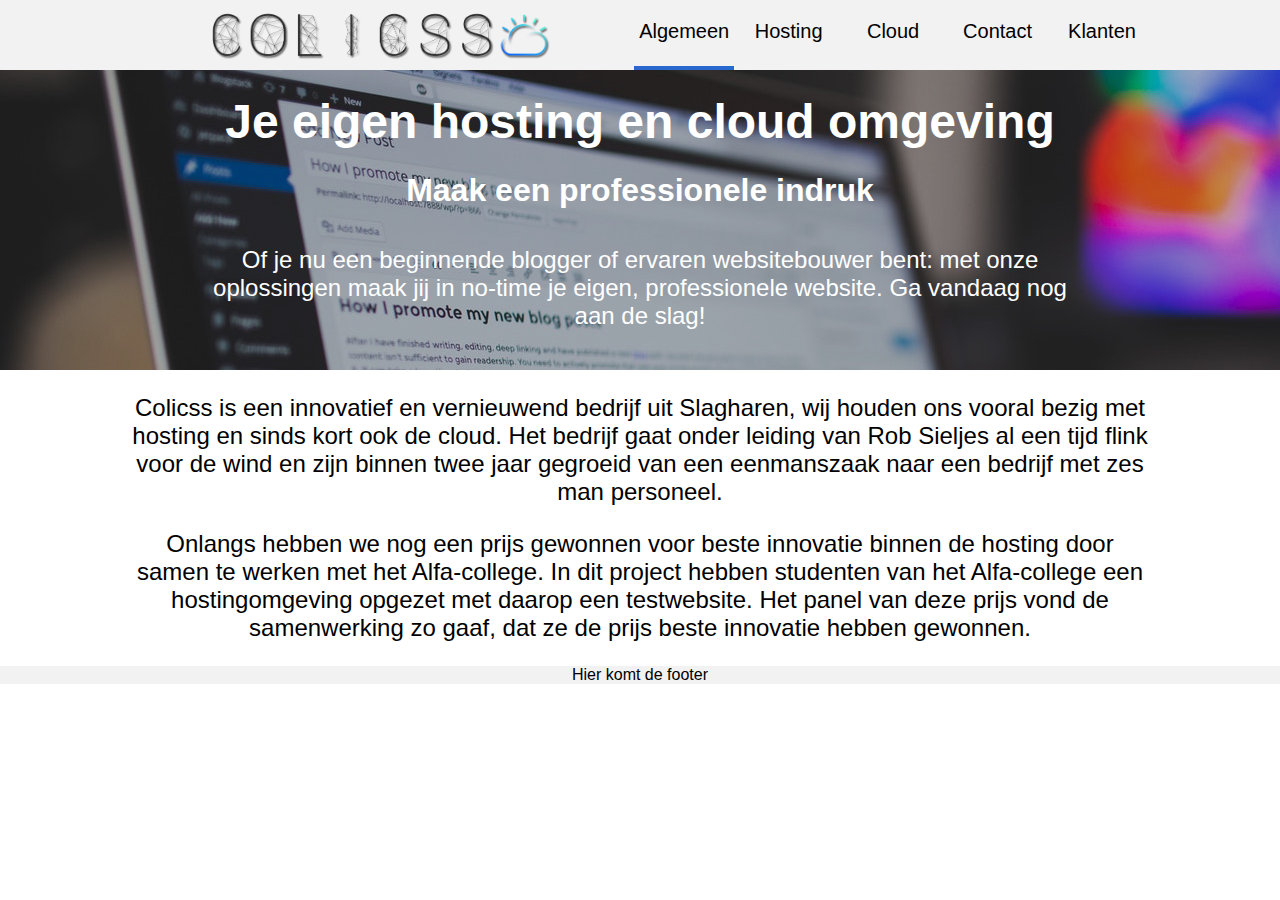
==== index.html @ 017a146b "Nog meer content toegevoegd" ====
<!DOCTYPE html>
<html>
  <head>
    <link rel="stylesheet" href="style.css">
    <meta charset="utf-8">
    <title>Colicss</title>
  </head>
  <body>

    <header class="header">
      <div class="wrapper">
        <div class="logo-wrapper">
          <a href="index.html"><img class="logo" src="img/logo.png" alt="Logo COLICSS"></a>
        </div>
        <nav id="Navigatie" class="navigatie">
          <ul>
            <li><a class="active"><p>Algemeen</p></a></li>
            <li><a href=""><p>Hosting</p></a></li>
            <li><a href=""><p>Cloud</p></a></li>
            <li><a href=""><p>Contact</p></a></li>
            <li><a href=""><p>Klanten</p></a></li>
          </ul>
        </nav>
      </div>
    </header>

    <section id="Content" class="container">
      <div class="img-wrapper">
        <img src="img/pexels-photo-261662.jpg">
        <div class="text-wrapper">
          <h1 class="bigger">Je eigen hosting en cloud omgeving</h1>
          <h1 class="smaller">Maak een professionele indruk</h1>
          <p>Of je nu een beginnende blogger of ervaren websitebouwer bent: met onze oplossingen maak jij in no-time je eigen, professionele website. Ga vandaag nog aan de slag!</p>
        </div>
      </div>
      <div class="wrapper">
        <p class="centered">Colicss is een innovatief en vernieuwend bedrijf uit Slagharen, wij houden ons vooral bezig met hosting en sinds kort ook de cloud. Het bedrijf gaat onder leiding van Rob Sieljes al een tijd flink voor de wind en zijn binnen twee jaar gegroeid van een eenmanszaak naar een bedrijf met zes man personeel.</p>
        <p class="centered">Onlangs hebben we nog een prijs gewonnen voor beste innovatie binnen de hosting door samen te werken met het Alfa-college. In dit project hebben studenten van het Alfa-college een hostingomgeving opgezet met daarop een testwebsite. Het panel van deze prijs vond de samenwerking zo gaaf, dat ze de prijs beste innovatie hebben gewonnen.</p>
      </div>
    </section>

    <footer id="Footer" class="footer">
      <div class="wrapper">
        <p>Hier komt de footer</p>
      </div>
    </footer>

  </body>
</html>
---- style.css ----
/* Grijs = #f2f2f2 */
/*  */

body {
  width: 100%;
  margin: 0;
  padding: 0;
  font-family: Helvetica;
}

.wrapper {
  width: 80%;
  max-width: 1920px;
  margin: 0 auto;
  text-align: center;
}

.header {
  width: 100%;
  height: 70px;
  background-color: #f2f2f2;
}

.logo-wrapper {
  display: inline-block;
  width: auto;
  height: 50px;
  padding: 10px;
}

.logo-wrapper .logo {
  height: 100%;
}

#Navigatie {
  width: auto;
  height: 70px;
  margin: auto auto;
  float: right;
  text-align: center;
}

.navigatie ul {
  list-style-type: none;
  margin: auto;
  padding: 0;
}

.navigatie li {
  display: inline-block;
  position: relative;
  width: 100px;
  height: 70px;
}

.navigatie a {
  display: block;
  height: 70px;
  color: black;
  font-size: 20px;
  text-decoration: none;
  vertical-align: middle;
}

.navigatie p {
  display: inline-flex;
}

.navigatie li:hover, .navigatie a:hover {
  box-sizing: border-box;
  border-bottom: 4px solid #2968ce;
}

.navigatie .active {
  box-sizing: border-box;
  border-bottom: 4px solid #2968ce;
}

#Content {
  width: 100%;
}

.img-wrapper {
  display: block;
  position: static;
  width: 100%;
  height: 300px;
  overflow: hidden;
}

.img-wrapper img {
  position: absolute;
  z-index: -1;
}

.text-wrapper {
  width: 70%;
  margin: 1em auto;
}

.bigger {
  text-align: center;
  color: white;
  font-size: 3em;
  line-height: 1.5em;
  margin: 0;
}

.smaller {
  text-align: center;
  color: white;
  font-size: 2em;
  line-height: 2em;
  margin: 0;
}

.text-wrapper p {
  text-align: center;
  color: white;
  font-size: 1.5em;
}

.centered {
  text-align: center;
  font-size: 1.5em;
}

#Footer {
  background-color: #f2f2f2;
}
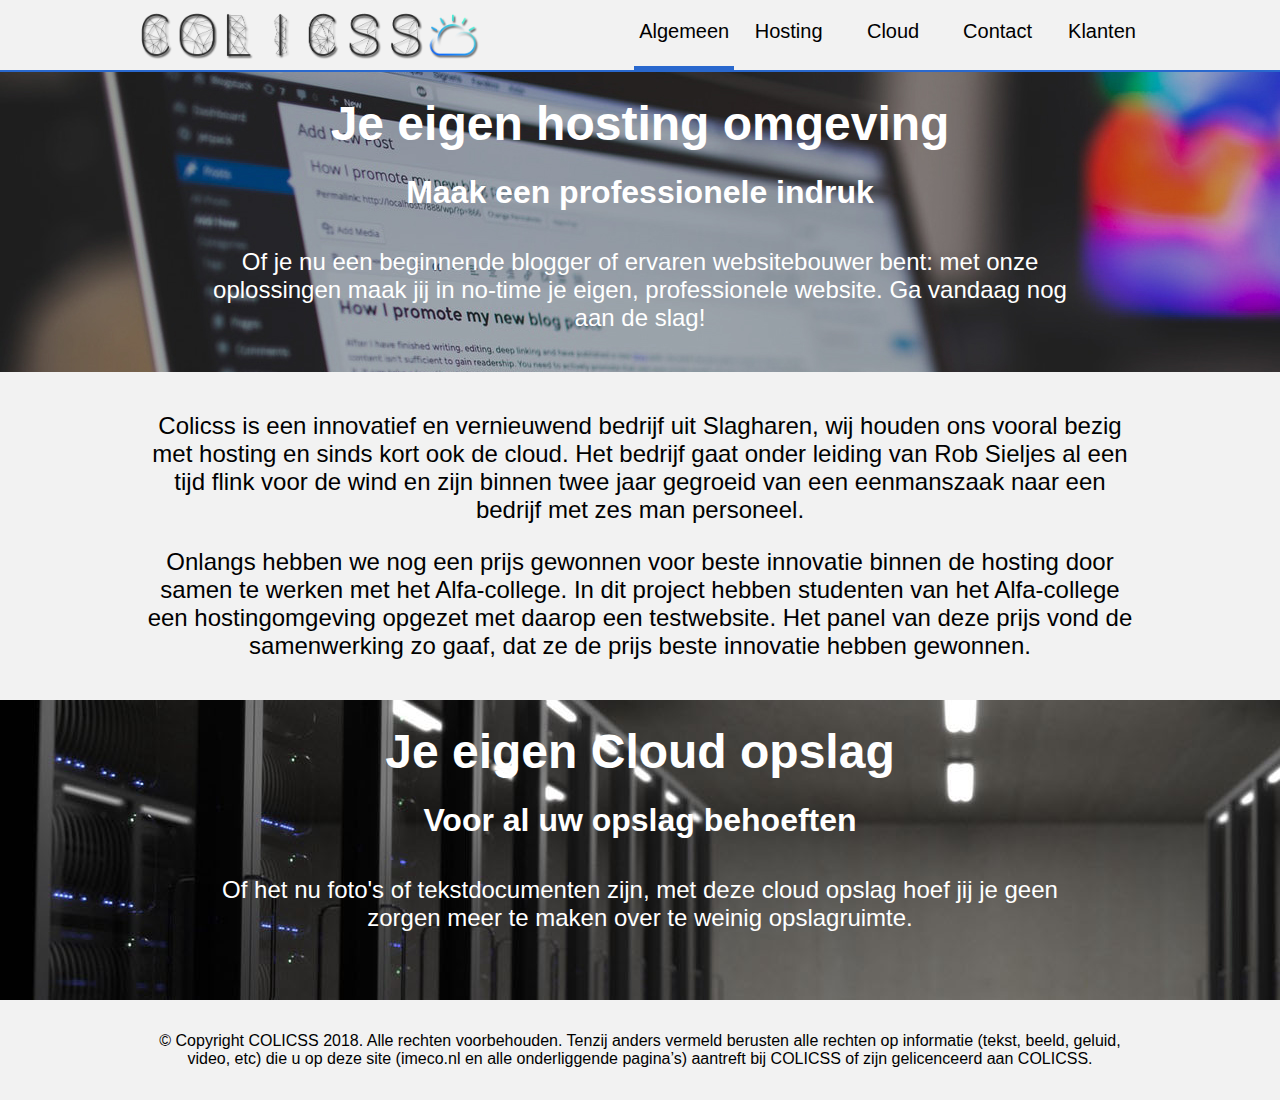
==== commit 539c4a57: "Homepage afgemaakt, ook heb ik de reclame blokken gefixed. Deze kregen elke keer verkeerde width mee" ====
--- a/index.html
+++ b/index.html
@@ -24,24 +24,34 @@
       </div>
     </header>
 
-    <section id="Content" class="container">
-      <div class="img-wrapper">
-        <img src="img/pexels-photo-261662.jpg">
-        <div class="text-wrapper">
-          <h1 class="bigger">Je eigen hosting en cloud omgeving</h1>
-          <h1 class="smaller">Maak een professionele indruk</h1>
-          <p>Of je nu een beginnende blogger of ervaren websitebouwer bent: met onze oplossingen maak jij in no-time je eigen, professionele website. Ga vandaag nog aan de slag!</p>
-        </div>
+    <div class="reclame-block">
+      <img src="img/pexels-photo-261662.jpg">
+      <div class="text-wrapper">
+        <h1 class="bigger">Je eigen hosting omgeving</h1>
+        <h1 class="smaller">Maak een professionele indruk</h1>
+        <p>Of je nu een beginnende blogger of ervaren websitebouwer bent: met onze oplossingen maak jij in no-time je eigen, professionele website. Ga vandaag nog aan de slag!</p>
       </div>
+    </div>
+
+    <div class="bio-wrapper">
       <div class="wrapper">
         <p class="centered">Colicss is een innovatief en vernieuwend bedrijf uit Slagharen, wij houden ons vooral bezig met hosting en sinds kort ook de cloud. Het bedrijf gaat onder leiding van Rob Sieljes al een tijd flink voor de wind en zijn binnen twee jaar gegroeid van een eenmanszaak naar een bedrijf met zes man personeel.</p>
         <p class="centered">Onlangs hebben we nog een prijs gewonnen voor beste innovatie binnen de hosting door samen te werken met het Alfa-college. In dit project hebben studenten van het Alfa-college een hostingomgeving opgezet met daarop een testwebsite. Het panel van deze prijs vond de samenwerking zo gaaf, dat ze de prijs beste innovatie hebben gewonnen.</p>
       </div>
-    </section>
+    </div>
+
+    <div class="reclame-block">
+      <img src="img/pexels-photo-325229.jpg">
+      <div class="text-wrapper">
+        <h1 class="bigger">Je eigen Cloud opslag</h1>
+        <h1 class="smaller">Voor al uw opslag behoeften</h1>
+        <p>Of het nu foto's of tekstdocumenten zijn, met deze cloud opslag hoef jij je geen zorgen meer te maken over te weinig opslagruimte.</p>
+      </div>
+    </div>
 
     <footer id="Footer" class="footer">
       <div class="wrapper">
-        <p>Hier komt de footer</p>
+        <p>© Copyright COLICSS 2018. Alle rechten voorbehouden. Tenzij anders vermeld berusten alle rechten op informatie (tekst, beeld, geluid, video, etc) die u op deze site (imeco.nl en alle onderliggende pagina’s) aantreft bij COLICSS of zijn gelicenceerd aan COLICSS.</p>
       </div>
     </footer>
 
--- a/style.css
+++ b/style.css
@@ -3,9 +3,11 @@
 
 body {
   width: 100%;
+  max-width: 1920px;
   margin: 0;
   padding: 0;
   font-family: Helvetica;
+  overflow-x: hidden;
 }
 
 .wrapper {
@@ -16,13 +18,18 @@
 }
 
 .header {
+  position: sticky;
+  top: 0;
   width: 100%;
   height: 70px;
   background-color: #f2f2f2;
+  z-index: 99;
+  border-bottom: 2px solid #2968ce;
 }
 
 .logo-wrapper {
   display: inline-block;
+  float: left;
   width: auto;
   height: 50px;
   padding: 10px;
@@ -76,26 +83,31 @@
   border-bottom: 4px solid #2968ce;
 }
 
-#Content {
-  width: 100%;
-}
-
-.img-wrapper {
-  display: block;
-  position: static;
+.reclame-block {
+  position: relative;
   width: 100%;
   height: 300px;
   overflow: hidden;
 }
 
-.img-wrapper img {
+.reclame-block img {
   position: absolute;
+  height: 100%;
   z-index: -1;
 }
 
 .text-wrapper {
   width: 70%;
   margin: 1em auto;
+  box-sizing: border-box;
+  z-index: 1;
+}
+
+.bio-wrapper {
+  width: 100%;
+  padding: 1em;
+  background-color: #f2f2f2;
+  box-sizing: border-box;
 }
 
 .bigger {
@@ -126,5 +138,8 @@
 }
 
 #Footer {
+  width: 100%;
+  padding: 1em;
   background-color: #f2f2f2;
+  box-sizing: border-box;
 }
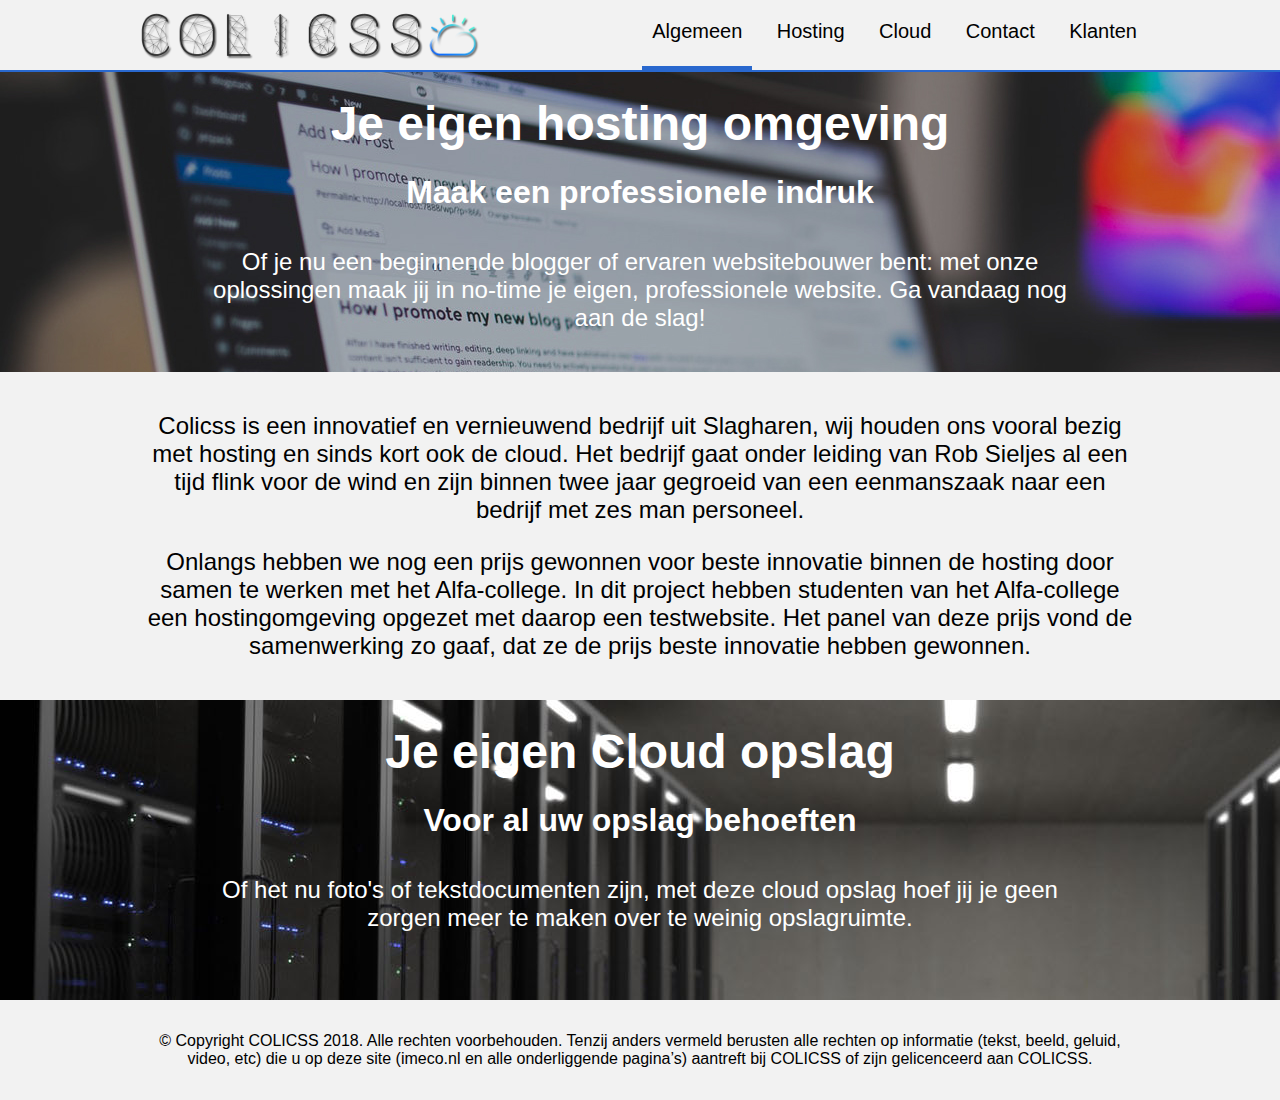
==== commit 0a1329ed: "Pagina's: hosting.html, cloud.html, contact.html en klanten.html toegevougd +opmaak van homepage -in" ====
--- a/index.html
+++ b/index.html
@@ -14,11 +14,11 @@
         </div>
         <nav id="Navigatie" class="navigatie">
           <ul>
-            <li><a class="active"><p>Algemeen</p></a></li>
-            <li><a href=""><p>Hosting</p></a></li>
-            <li><a href=""><p>Cloud</p></a></li>
-            <li><a href=""><p>Contact</p></a></li>
-            <li><a href=""><p>Klanten</p></a></li>
+            <li class="active"><a><p>Algemeen</p></a></li>
+            <li><a href="hosting.html"><p>Hosting</p></a></li>
+            <li><a href="cloud.html"><p>Cloud</p></a></li>
+            <li><a href="contact.html"><p>Contact</p></a></li>
+            <li><a href="klanten.html"><p>Klanten</p></a></li>
           </ul>
         </nav>
       </div>
--- a/style.css
+++ b/style.css
@@ -56,7 +56,8 @@
 .navigatie li {
   display: inline-block;
   position: relative;
-  width: 100px;
+  margin: 0px 5px;
+  padding: 0px 10px;
   height: 70px;
 }
 
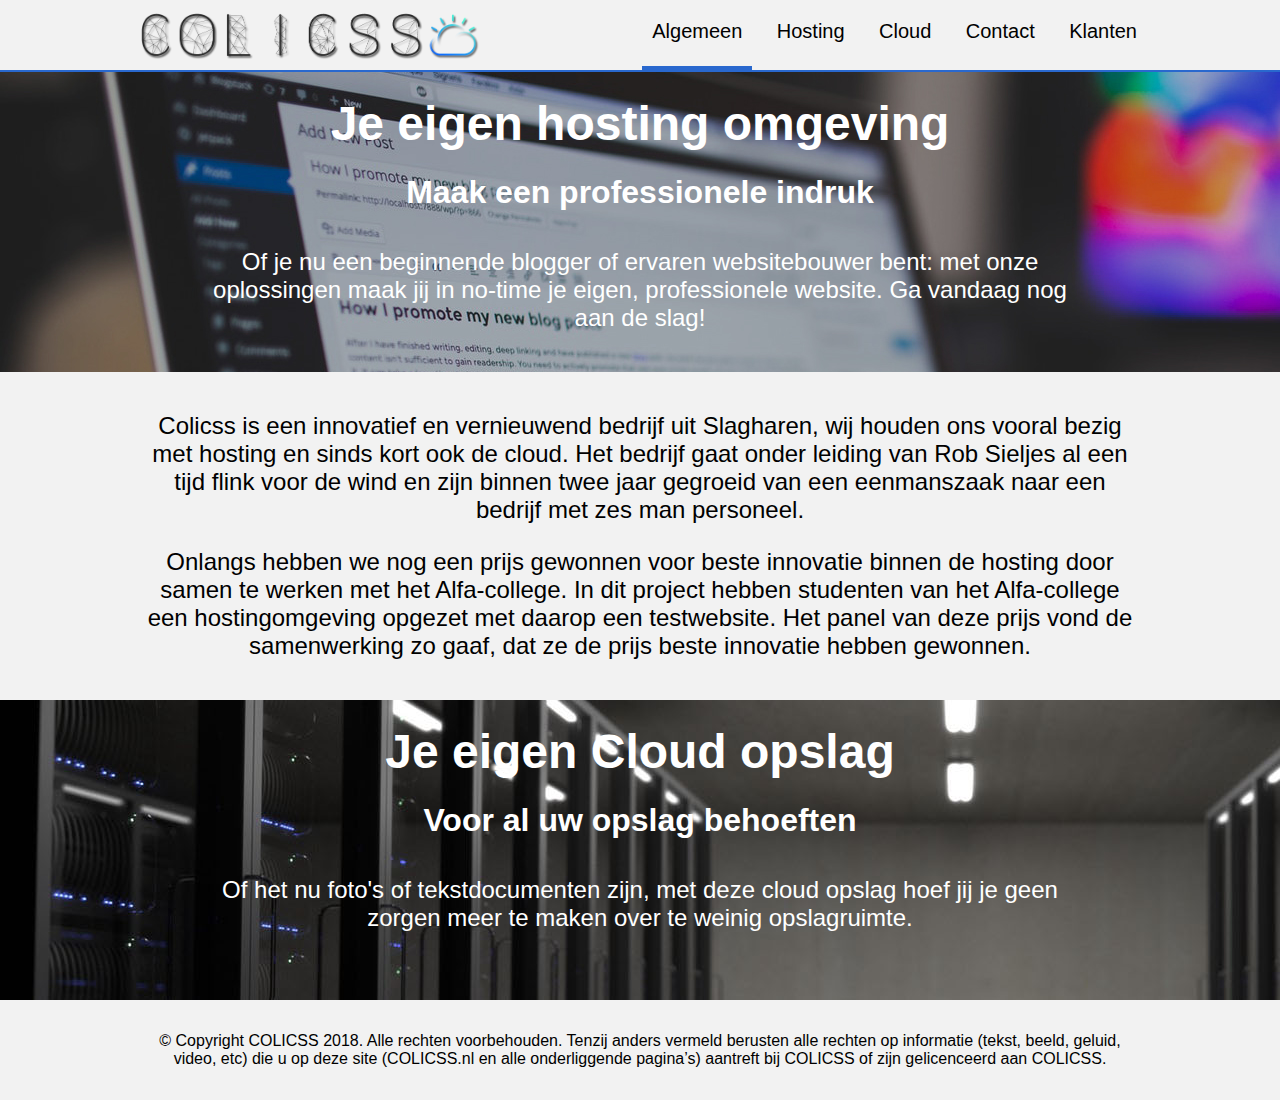
==== commit 9c36ed1f: "Opvulling gegeven op elke pagina. Hiermee is Niveau 1 van de klant afgerond" ====
--- a/index.html
+++ b/index.html
@@ -51,7 +51,7 @@
 
     <footer id="Footer" class="footer">
       <div class="wrapper">
-        <p>© Copyright COLICSS 2018. Alle rechten voorbehouden. Tenzij anders vermeld berusten alle rechten op informatie (tekst, beeld, geluid, video, etc) die u op deze site (imeco.nl en alle onderliggende pagina’s) aantreft bij COLICSS of zijn gelicenceerd aan COLICSS.</p>
+        <p>© Copyright COLICSS 2018. Alle rechten voorbehouden. Tenzij anders vermeld berusten alle rechten op informatie (tekst, beeld, geluid, video, etc) die u op deze site (COLICSS.nl en alle onderliggende pagina’s) aantreft bij COLICSS of zijn gelicenceerd aan COLICSS.</p>
       </div>
     </footer>
 
--- a/style.css
+++ b/style.css
@@ -14,7 +14,6 @@
   width: 80%;
   max-width: 1920px;
   margin: 0 auto;
-  text-align: center;
 }
 
 .header {
@@ -111,6 +110,13 @@
   box-sizing: border-box;
 }
 
+.bio-wrapper2 {
+  width: 100%;
+  padding: 1em;
+  text-align: center;
+  box-sizing: border-box;
+}
+
 .bigger {
   text-align: center;
   color: white;
@@ -138,9 +144,166 @@
   font-size: 1.5em;
 }
 
+.pakket {
+  width: 20%;
+  margin: 0% 10%;
+  padding: 10px;
+  float: left;
+  background-color: #f2f2f2;
+  border: 5px solid #2968ce;
+  border-radius: 20px;
+  box-sizing: border-box;
+}
+
+.pakket ul {
+  text-align: left;
+}
+
+.bestellen {
+  width: 70%;
+  cursor: pointer;
+  margin: auto;
+  line-height: 1.7em;
+  background-color: #2968ce;
+  color: white;
+  font-size: 1.5em;
+  border-radius: 10px;
+  box-sizing: border-box;
+}
+
+.left {
+  float: left;
+  text-align: center;
+}
+
+.right {
+  float: right;
+  text-align: center;
+}
+
+.center {
+  margin: auto;
+  text-align: center;
+}
+
+.pakket img {
+  width: 80%;
+}
+
+.clear {
+  clear: both;
+  margin-bottom: 40px;
+}
+
+.clear_both {
+  clear: both;
+}
+
+iframe {
+ width: 80%;
+ height: 300px;
+ border: 2px solid #2968ce;
+ box-sizing: border-box;
+ float: right;
+}
+
+.contact-info {
+  float: left;
+  display: inline-block;
+  text-align: left;
+}
+
+.contact-info p span img {
+  height: 1em;
+  margin-right: 10px;
+}
+
+form {
+  width: 100%;
+  text-align: left;
+  margin-bottom: 20px;
+}
+
+form h1, form p {
+  line-height: 1.5em;
+  padding: 0;
+  margin: 0;
+}
+
+label {
+  font-size: 18px;
+}
+
+input[type=text], select, textarea {
+    width: 100%;
+    padding: 12px;
+    border: 2px solid #2968ce;
+    border-radius: 4px;
+    box-sizing: border-box;
+    margin-top: 6px;
+    margin-bottom: 16px;
+    resize: vertical;
+    font-size: 18px;
+    font-family: Helvetica;
+}
+
+input[type=submit] {
+    background-color: #2968ce;
+    color: white;
+    text-decoration: none;
+    font-size: 15px;
+    padding: 12px 20px;
+    border: none;
+    border-radius: 4px;
+    cursor: pointer;
+    border: 1px solid black;
+    font-size: 18px;
+}
+
+input[type=submit]:hover {
+    background-color: #2968ce;
+    color: white;
+    text-decoration: underline;
+    font-style: italic;
+}
+
+.review {
+  text-align: center;
+}
+
+.review_item {
+  width: 100%;
+  margin: 1em 0em;
+  border-radius: 100px;
+  box-sizing: border-box;
+}
+
+.review_item img {
+  height: 150px;
+  width: 150px;
+  border: 2px solid #2968ce;
+  border-radius: 100px;
+  float: left;
+  box-sizing: border-box;
+}
+
+.review_item p {
+  width: 85%;
+  float: left;
+  margin-left: 30px;
+  font-size: 1.3em;
+  text-align: left;
+  box-sizing: border-box;
+}
+
+strong {
+  font-size: 1.5em;
+}
+
 #Footer {
   width: 100%;
   padding: 1em;
   background-color: #f2f2f2;
-  box-sizing: border-box;
-}
+  text-align: center;
+  box-sizing: border-box;
+}
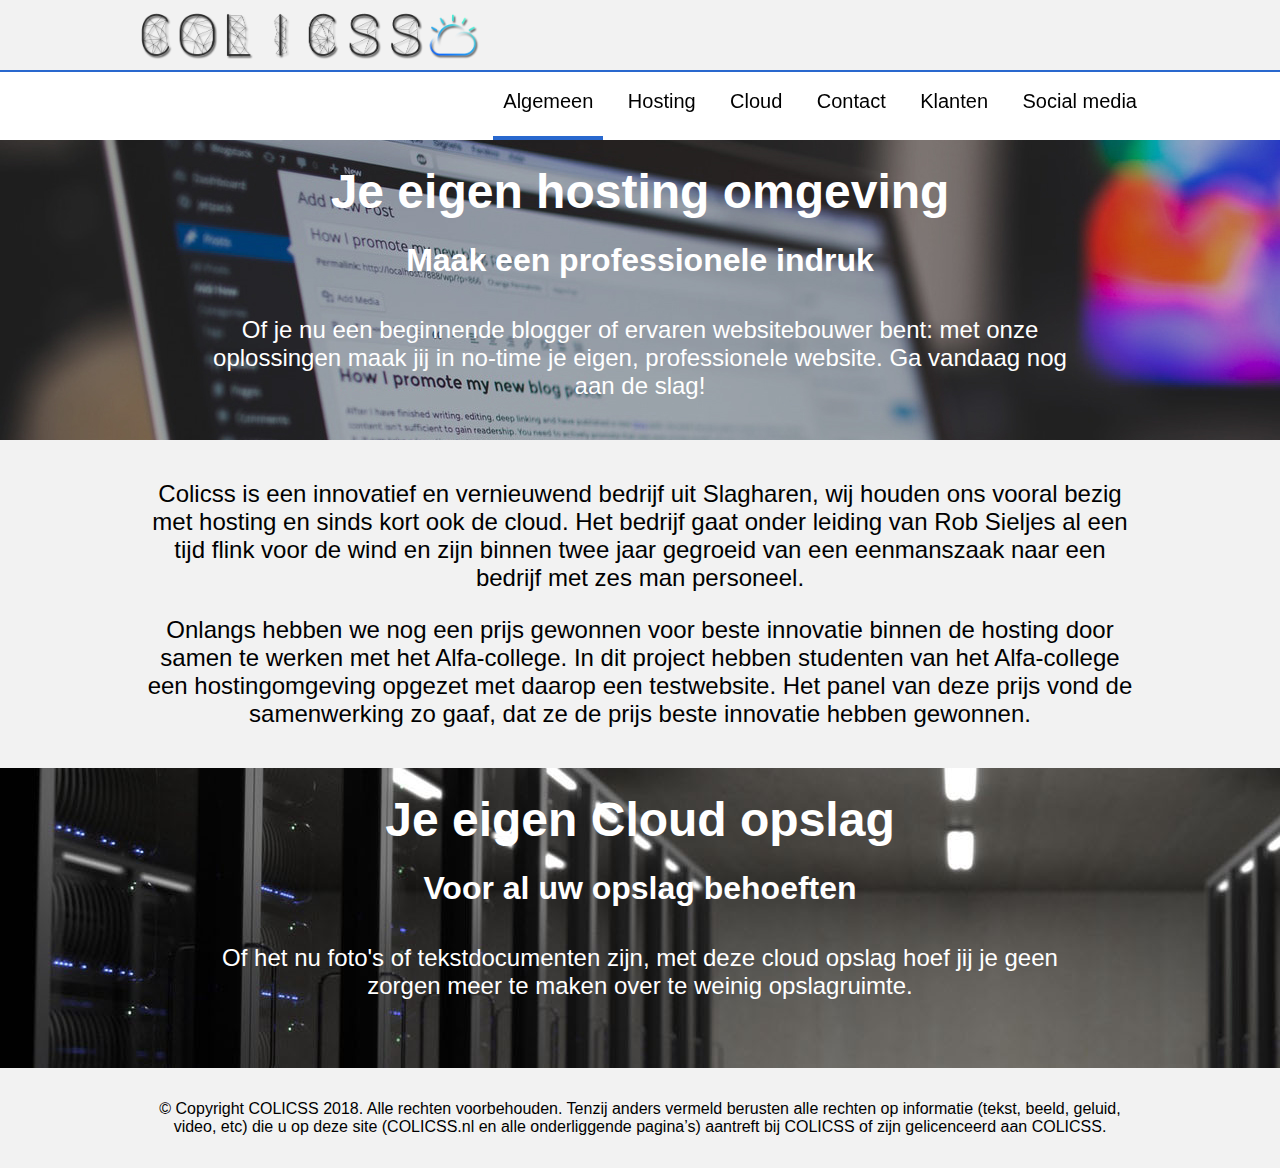
==== commit c7ade427: "Pagina Socialmedia.html toegevougd. Bevat social media icons en live twitter feed" ====
--- a/index.html
+++ b/index.html
@@ -19,6 +19,7 @@
             <li><a href="cloud.html"><p>Cloud</p></a></li>
             <li><a href="contact.html"><p>Contact</p></a></li>
             <li><a href="klanten.html"><p>Klanten</p></a></li>
+            <li><a href="socialmedia.html"><p>Social media</p></a></li>
           </ul>
         </nav>
       </div>
--- a/style.css
+++ b/style.css
@@ -274,13 +274,14 @@
 .review_item {
   width: 100%;
   margin: 1em 0em;
+  border: 2px solid #2968ce;
   border-radius: 100px;
   box-sizing: border-box;
 }
 
 .review_item img {
-  height: 150px;
-  width: 150px;
+  height: 90px;
+  width: 90px;
   border: 2px solid #2968ce;
   border-radius: 100px;
   float: left;
@@ -300,6 +301,28 @@
   font-size: 1.5em;
 }
 
+.social_media_wrapper {
+  width: 80%;
+  margin: 0 auto;
+  text-align: center;
+}
+
+.social_media_icons {
+  width: auto;
+  margin: auto;
+}
+
+.social_media_icons img {
+  width: 100px;
+  padding: 3px;
+}
+
+.twitterfeed {
+  width: 50%;
+  height: 50px;
+  margin: 0 auto;
+}
+
 #Footer {
   width: 100%;
   padding: 1em;
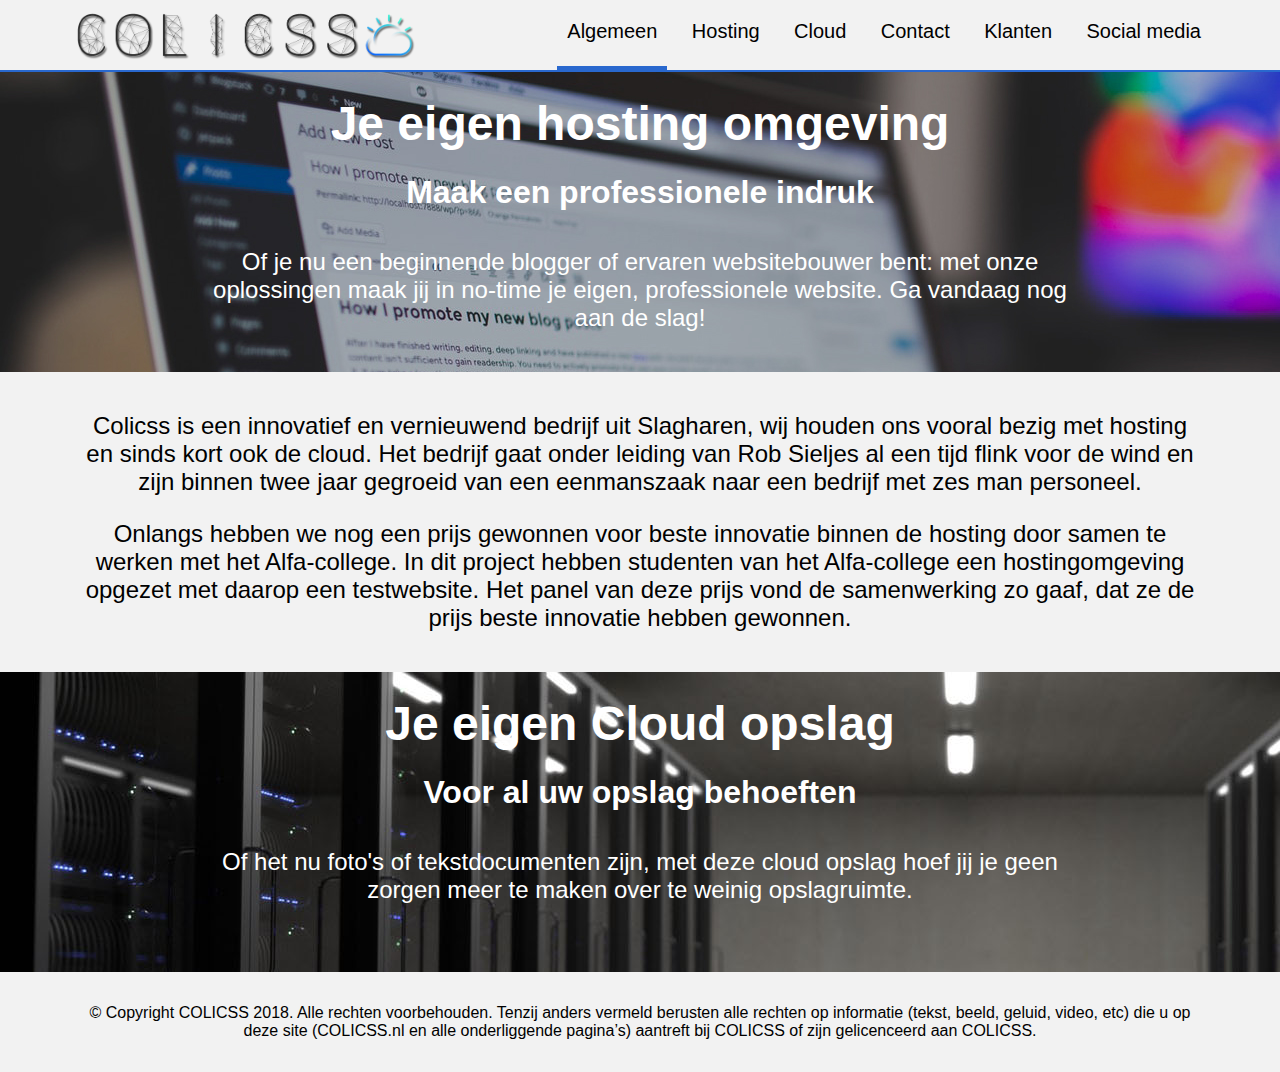
==== commit 49f7c99e: "Navigatie aangepast voor mobiel gebruik" ====
--- a/index.html
+++ b/index.html
@@ -12,6 +12,8 @@
         <div class="logo-wrapper">
           <a href="index.html"><img class="logo" src="img/logo.png" alt="Logo COLICSS"></a>
         </div>
+        <input type="checkbox" id="navigation" />
+        <label class="nav_menu" for="navigation"><img src="img/WEB NAVIGATION-50.png" alt="Menu"></label>
         <nav id="Navigatie" class="navigatie">
           <ul>
             <li class="active"><a><p>Algemeen</p></a></li>
--- a/style.css
+++ b/style.css
@@ -1,13 +1,9 @@
-/* Grijs = #f2f2f2 */
-/*  */
-
 body {
   width: 100%;
   max-width: 1920px;
   margin: 0;
   padding: 0;
   font-family: Helvetica;
-  overflow-x: hidden;
 }
 
 .wrapper {
@@ -46,13 +42,30 @@
   text-align: center;
 }
 
-.navigatie ul {
+.nav_menu {
+  display: none;
+  position: fixed;
+  top: 5px;
+  right: 5px;
+  padding: 5px;
+  border: 2px solid #2968ce;
+}
+
+label img {
+  height: 40px;
+}
+
+input[type="checkbox"]{
+    display:none;
+}
+
+.navigatie ul, .navigatie_blue ul {
   list-style-type: none;
   margin: auto;
   padding: 0;
 }
 
-.navigatie li {
+.navigatie li, .navigatie_blue li {
   display: inline-block;
   position: relative;
   margin: 0px 5px;
@@ -60,7 +73,7 @@
   height: 70px;
 }
 
-.navigatie a {
+.navigatie a, .navigatie_blue a {
   display: block;
   height: 70px;
   color: black;
@@ -69,7 +82,7 @@
   vertical-align: middle;
 }
 
-.navigatie p {
+.navigatie p, .navigatie_blue p {
   display: inline-flex;
 }
 
@@ -78,9 +91,19 @@
   border-bottom: 4px solid #2968ce;
 }
 
+.navigatie_blue li:hover, .navigatie_blue a:hover {
+  box-sizing: border-box;
+  border-bottom: 4px solid #ff4444;
+}
+
 .navigatie .active {
   box-sizing: border-box;
   border-bottom: 4px solid #2968ce;
+}
+
+.navigatie_blue .active {
+  box-sizing: border-box;
+  border-bottom: 4px solid #ff4444;
 }
 
 .reclame-block {
@@ -145,14 +168,13 @@
 }
 
 .pakket {
-  width: 20%;
-  margin: 0% 10%;
+  width: 25%;
   padding: 10px;
-  float: left;
   background-color: #f2f2f2;
   border: 5px solid #2968ce;
   border-radius: 20px;
   box-sizing: border-box;
+  text-align: center;
 }
 
 .pakket ul {
@@ -171,19 +193,10 @@
   box-sizing: border-box;
 }
 
-.left {
+#Pakket1, #Pakket2, #Pakket3 {
   float: left;
-  text-align: center;
-}
-
-.right {
-  float: right;
-  text-align: center;
-}
-
-.center {
-  margin: auto;
-  text-align: center;
+  margin: 0px 4%;
+  box-sizing: border-box;
 }
 
 .pakket img {
@@ -323,6 +336,29 @@
   margin: 0 auto;
 }
 
+.color_picker {
+  position: absolute;
+  top: 0;
+  left: 0;
+}
+
+.red, .blue {
+  display: block;
+  width: 20px;
+  height: 20px;
+  border-radius: 20px;
+  border: 2px solid black;
+  margin: 6px;
+}
+
+.red {
+  background-color: #ff4444;
+}
+
+.blue {
+  background-color: #2968ce;
+}
+
 #Footer {
   width: 100%;
   padding: 1em;
@@ -330,3 +366,113 @@
   text-align: center;
   box-sizing: border-box;
 }
+
+@media screen and (max-width: 1350px) {
+  .wrapper {
+    width: 90%;
+  }
+}
+
+@media screen and (max-width: 1200px) {
+  .wrapper {
+    width: 100%;
+    margin: auto;
+  }
+
+  #Navigatie {
+    margin-right: 5px;
+  }
+
+  .logo-wrapper {
+    margin-left: 25px;
+  }
+
+  .navigatie li, .navigatie_blue li {
+    margin: 0px 0px;
+    padding: 0px 5px;
+  }
+
+  .contact-info {
+    margin-left: 25px;
+  }
+
+  iframe {
+   width: 70%;
+   height: 300px;
+   border: 2px solid #2968ce;
+   box-sizing: border-box;
+   float: right;
+  }
+
+  form {
+    width: 90%;
+    margin: auto;
+    margin-bottom: 20px;
+  }
+
+  .review_item {
+    width: 90%;
+    margin: 1em auto;
+  }
+
+  #Footer {
+    padding: 1em 2em;
+  }
+}
+
+@media screen and (max-width: 1000px) {
+  #Navigatie {
+    position: fixed;
+    top: 70px;
+    left: 0px;
+    height: auto;
+    margin: 0 0 0 -502px;
+    text-align: center;
+    background-color: #f2f2f2;
+    border: 0px solid #2968ce;
+    border-width: 0px 2px 2px 0px;
+    -moz-transition:all 200ms ease-in;
+    -webkit-transition:all 200ms ease-in;
+    -o-transition:all 200ms ease-in;
+    transition:all 200ms ease-in;
+  }
+
+  .navigatie ul, .navigatie_blue ul {
+    list-style-type: none;
+    margin: auto;
+    padding: 0;
+  }
+
+  .navigatie li, .navigatie_blue li {
+    display: block;
+    position: relative;
+    width: 500px;
+    margin: 0px 0px;
+    padding: 0px 0px;
+    height: 70px;
+  }
+
+  .navigatie a, .navigatie_blue a {
+    display: block;
+    height: 70px;
+    color: black;
+    font-size: 20px;
+    text-decoration: none;
+    vertical-align: middle;
+  }
+
+  .nav_menu {
+    display: block;
+  }
+
+  input[type="checkbox"]:checked ~ #Navigatie{
+      margin: 0 0 0 0;
+  }
+
+  .text-wrapper {
+    width: 90%;
+    margin: 1em auto;
+    box-sizing: border-box;
+    z-index: 1;
+  }
+}
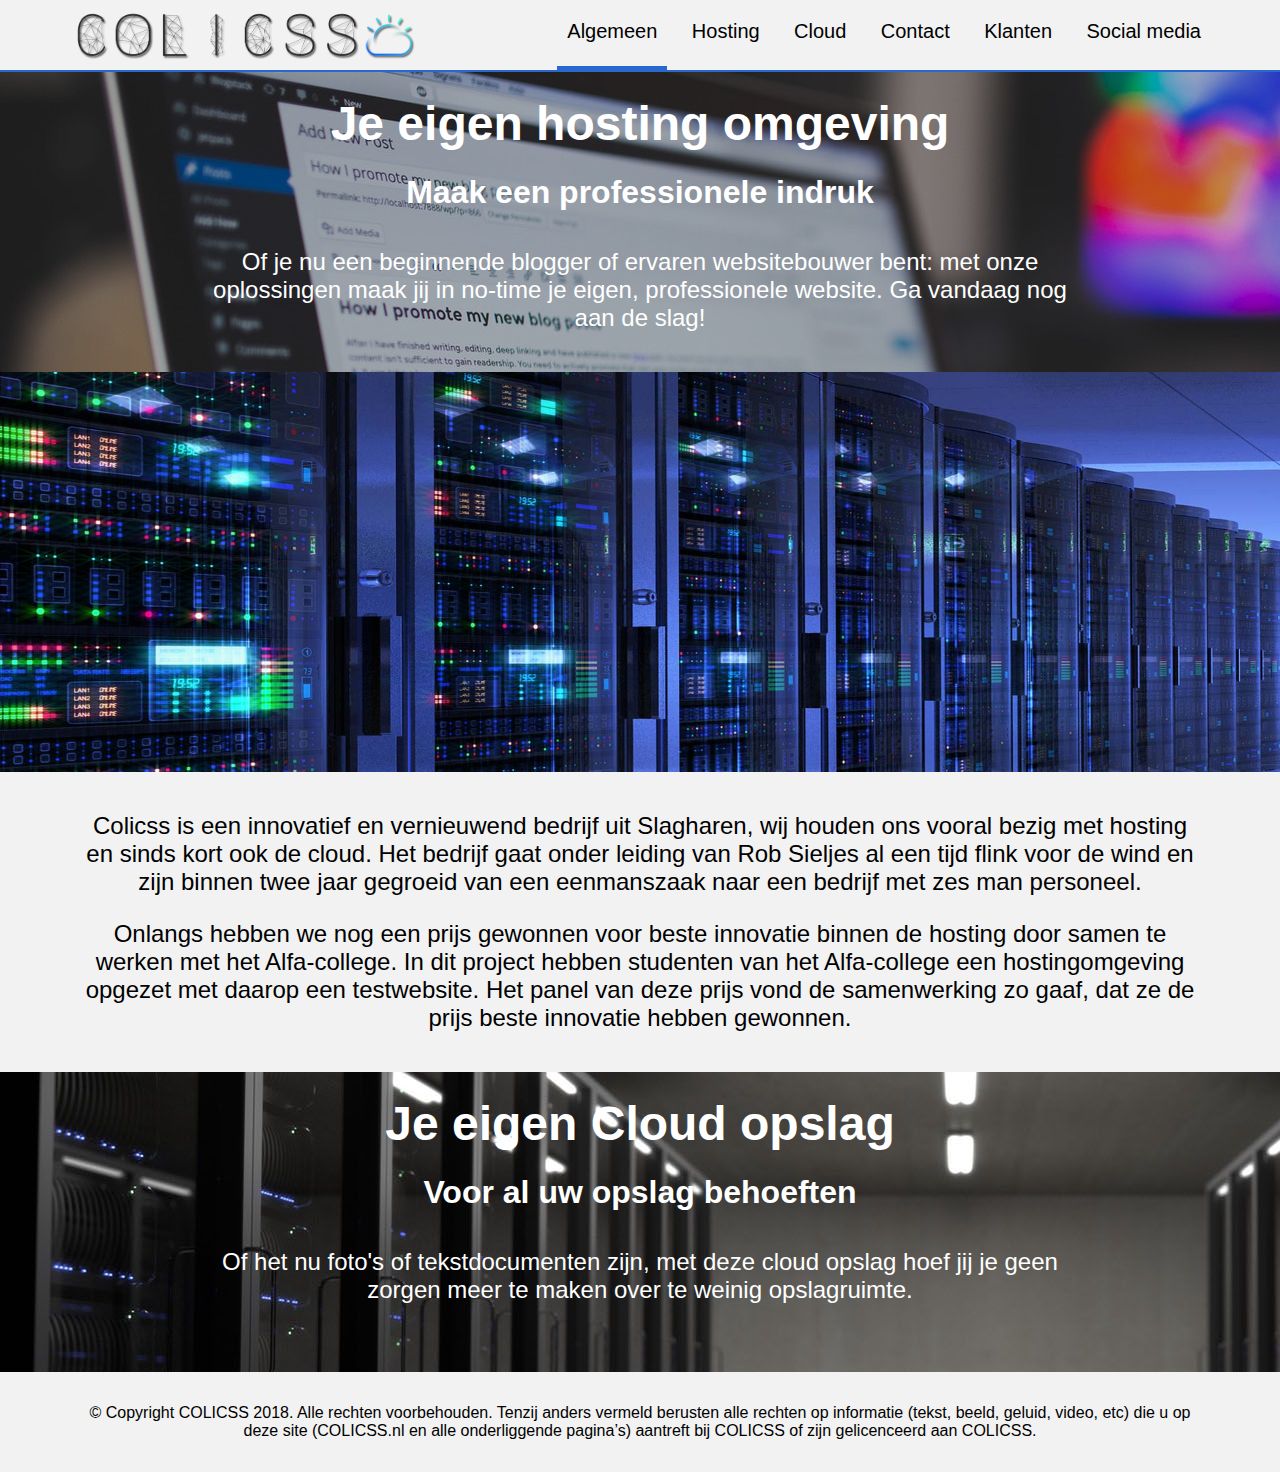
==== commit 740a15d1: "Niveau 2 toegevoegd, responsive en rekentool aangepast" ====
--- a/index.html
+++ b/index.html
@@ -36,6 +36,14 @@
       </div>
     </div>
 
+    <div class="auto_slider">
+      <img class="mySlides" src="img/slider_1.jpg">
+      <img class="mySlides" src="img/slider_2.jpg">
+      <img class="mySlides" src="img/slider_3.jpg">
+      <img class="mySlides" src="img/slider_4.png">
+      <img class="mySlides" src="img/slider_5.jpg">
+    </div>
+
     <div class="bio-wrapper">
       <div class="wrapper">
         <p class="centered">Colicss is een innovatief en vernieuwend bedrijf uit Slagharen, wij houden ons vooral bezig met hosting en sinds kort ook de cloud. Het bedrijf gaat onder leiding van Rob Sieljes al een tijd flink voor de wind en zijn binnen twee jaar gegroeid van een eenmanszaak naar een bedrijf met zes man personeel.</p>
@@ -58,5 +66,6 @@
       </div>
     </footer>
 
+    <script src="script.js" rel="text/javascript"></script>
   </body>
 </html>
--- a/style.css
+++ b/style.css
@@ -51,6 +51,15 @@
   border: 2px solid #2968ce;
 }
 
+.nav_menu_blue {
+  display: none;
+  position: fixed;
+  top: 5px;
+  right: 5px;
+  padding: 5px;
+  border: 2px solid #ff4444;
+}
+
 label img {
   height: 40px;
 }
@@ -117,6 +126,22 @@
   position: absolute;
   height: 100%;
   z-index: -1;
+}
+
+.auto_slider {
+  width: 100%;
+  max-height: 400px;
+  overflow: hidden;
+}
+
+.auto_slider img {
+  margin: 0 auto;
+  width: 100%;
+  height: auto;
+}
+
+.mySlides {
+  display:none;
 }
 
 .text-wrapper {
@@ -197,6 +222,11 @@
   float: left;
   margin: 0px 4%;
   box-sizing: border-box;
+}
+
+.clickclick {
+  cursor: pointer;
+  text-decoration: underline;
 }
 
 .pakket img {
@@ -461,7 +491,7 @@
     vertical-align: middle;
   }
 
-  .nav_menu {
+  .nav_menu, .nav_menu_blue {
     display: block;
   }
 
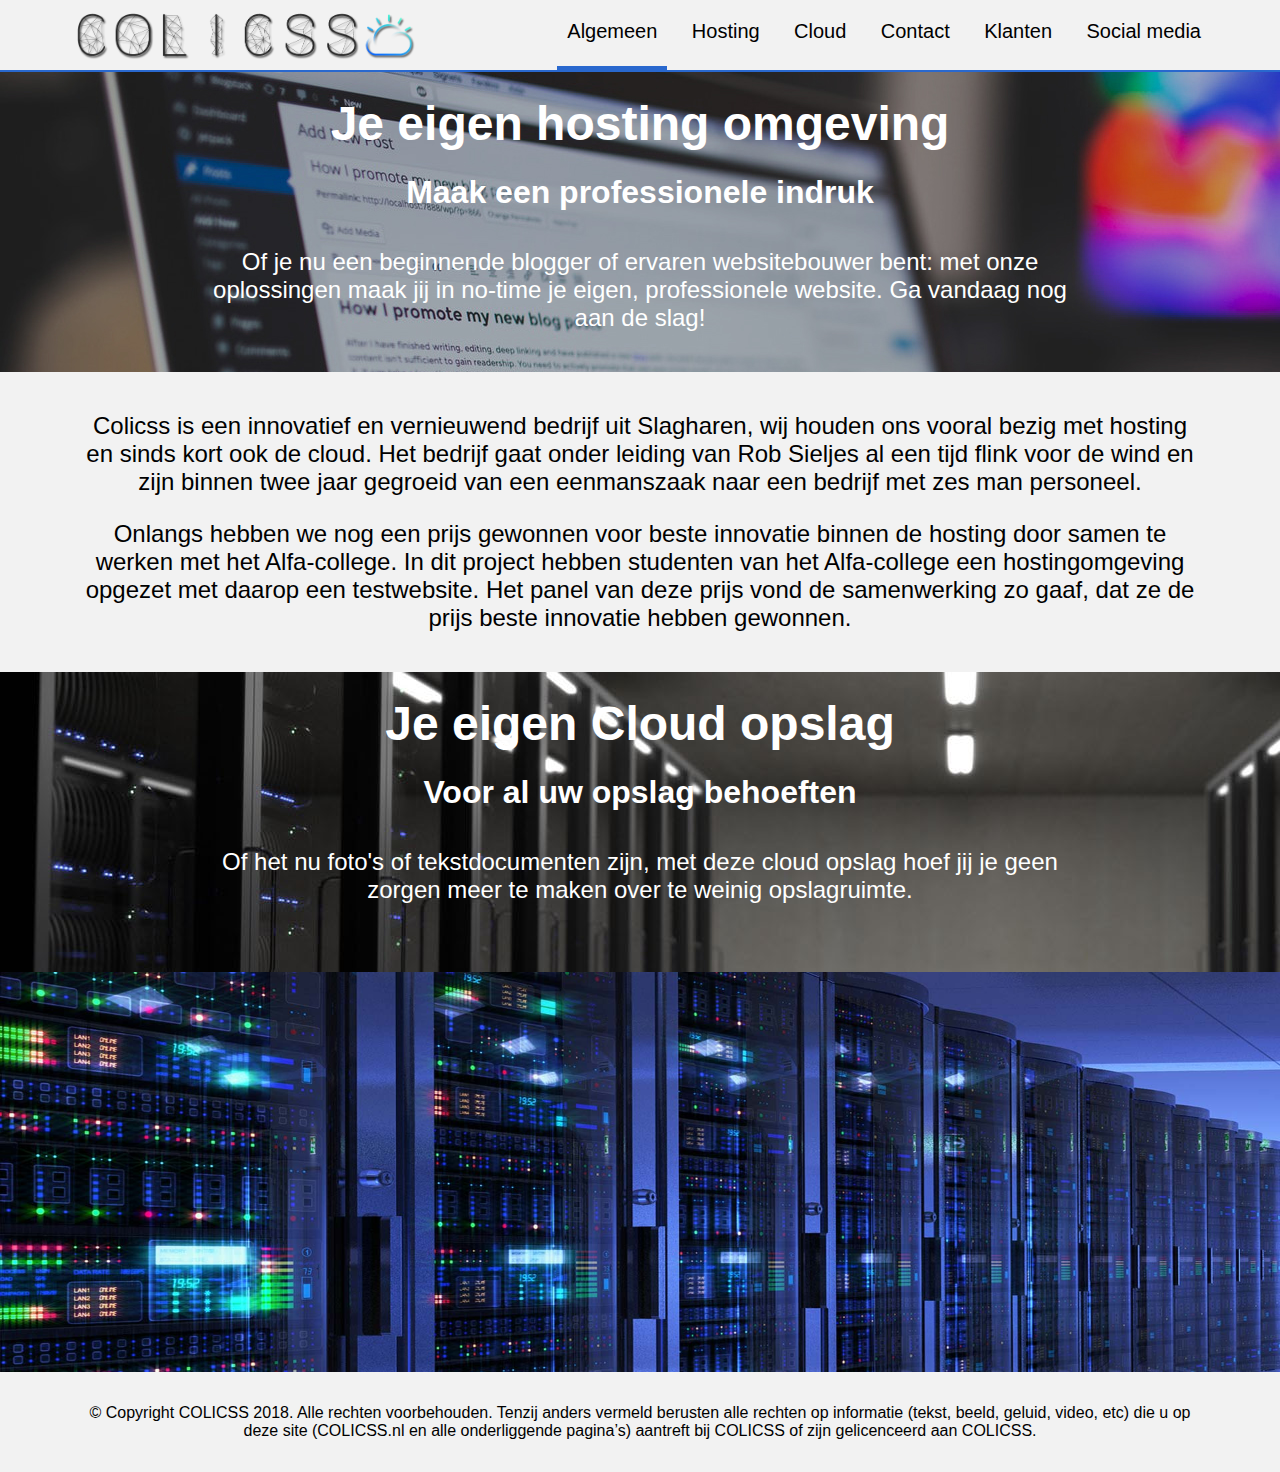
==== commit cc1013f2: "Javascript rekentool aangepast, efficienter en minder code" ====
--- a/index.html
+++ b/index.html
@@ -36,14 +36,6 @@
       </div>
     </div>
 
-    <div class="auto_slider">
-      <img class="mySlides" src="img/slider_1.jpg">
-      <img class="mySlides" src="img/slider_2.jpg">
-      <img class="mySlides" src="img/slider_3.jpg">
-      <img class="mySlides" src="img/slider_4.png">
-      <img class="mySlides" src="img/slider_5.jpg">
-    </div>
-
     <div class="bio-wrapper">
       <div class="wrapper">
         <p class="centered">Colicss is een innovatief en vernieuwend bedrijf uit Slagharen, wij houden ons vooral bezig met hosting en sinds kort ook de cloud. Het bedrijf gaat onder leiding van Rob Sieljes al een tijd flink voor de wind en zijn binnen twee jaar gegroeid van een eenmanszaak naar een bedrijf met zes man personeel.</p>
@@ -60,6 +52,14 @@
       </div>
     </div>
 
+    <div class="auto_slider">
+      <img class="mySlides" src="img/slider_1.jpg">
+      <img class="mySlides" src="img/slider_2.jpg">
+      <img class="mySlides" src="img/slider_3.jpg">
+      <img class="mySlides" src="img/slider_4.png">
+      <img class="mySlides" src="img/slider_5.jpg">
+    </div>
+
     <footer id="Footer" class="footer">
       <div class="wrapper">
         <p>© Copyright COLICSS 2018. Alle rechten voorbehouden. Tenzij anders vermeld berusten alle rechten op informatie (tekst, beeld, geluid, video, etc) die u op deze site (COLICSS.nl en alle onderliggende pagina’s) aantreft bij COLICSS of zijn gelicenceerd aan COLICSS.</p>
